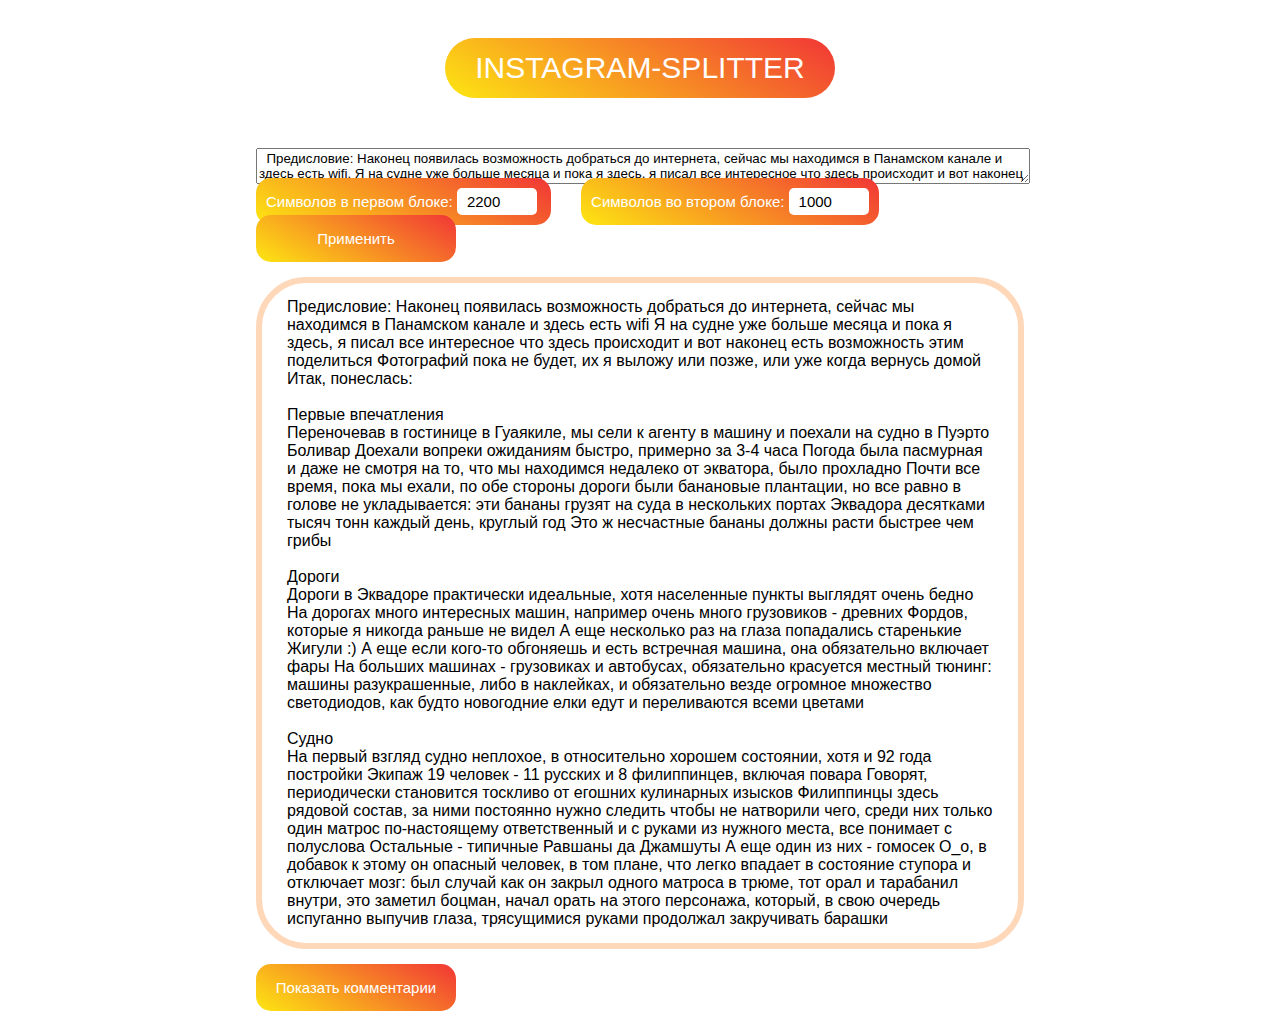
==== index.html @ 46671bc6 "Rename split-text.html to index.html" ====
<!DOCTYPE html>
<html lang="en">
<head>
    <meta charset="UTF-8">
    <title>Instagram-splitter</title>
    <script src="split-text.js"></script>
    <link rel="stylesheet" href="split-text.css" type="text/css">
</head>
<body onLoad="init()">
<div class="header"><p>INSTAGRAM-SPLITTER</p></div>
<div class="wrapper">
    <div class="container">
        <textarea name="full-text" id="full-text" cols="30" rows="2">
  Предисловие: Наконец появилась возможность добраться до интернета, сейчас мы находимся в Панамском канале и здесь есть wifi. Я на судне уже больше месяца и пока я здесь, я писал все интересное что здесь происходит и вот наконец есть возможность этим поделиться. Фотографий пока не будет, их я выложу или позже, или уже когда вернусь домой. Итак, понеслась:

Первые впечатления
Переночевав в гостинице в Гуаякиле, мы сели к агенту в машину и поехали на судно в Пуэрто Боливар. Доехали вопреки ожиданиям быстро, примерно за 3-4 часа. Погода была пасмурная и даже не смотря на то, что мы находимся недалеко от экватора, было прохладно. Почти все время, пока мы ехали, по обе стороны дороги были банановые плантации, но все равно в голове не укладывается: эти бананы грузят на суда в нескольких портах Эквадора десятками тысяч тонн каждый день, круглый год. Это ж несчастные бананы должны расти быстрее чем грибы.

Дороги.
Дороги в Эквадоре практически идеальные, хотя населенные пункты выглядят очень бедно. На дорогах много интересных машин, например очень много грузовиков - древних Фордов, которые я никогда раньше не видел. А еще несколько раз на глаза попадались старенькие Жигули :) А еще если кого-то обгоняешь и есть встречная машина, она обязательно включает фары. На больших машинах - грузовиках и автобусах, обязательно красуется местный тюнинг: машины разукрашенные, либо в наклейках, и обязательно везде огромное множество светодиодов, как будто новогодние елки едут и переливаются всеми цветами.

Судно.
На первый взгляд судно неплохое, в относительно хорошем состоянии, хотя и 92 года постройки. Экипаж 19 человек - 11 русских и 8 филиппинцев, включая повара. Говорят, периодически становится тоскливо от егошних кулинарных изысков. Филиппинцы здесь рядовой состав, за ними постоянно нужно следить чтобы не натворили чего, среди них только один матрос по-настоящему ответственный и с руками из нужного места, все понимает с полуслова. Остальные - типичные Равшаны да Джамшуты. А еще один из них - гомосек О_о, в добавок к этому он опасный человек, в том плане, что легко впадает в состояние ступора и отключает мозг: был случай как он закрыл одного матроса в трюме, тот орал и тарабанил внутри, это заметил боцман, начал орать на этого персонажа, который, в свою очередь испуганно выпучив глаза, трясущимися руками продолжал закручивать барашки. В итоге боцман его отодвинул и выпустил матроса из трюма. Общение на английском языке, но из-за акцента не всегда с первого раз понятно что филиппинцы говорят, особенно по рации. Напимер, говорит он тебе: Бикарпуль! Бикарпуль! А потом, когда уже поздно, выясняется что это было "Be careful!"

Работа.
Сразу, как только мы заселились, я не успел разложить вещи, как в мою голову ворвался такой поток информации, что ни в сказке сказать, ни топором не вырубить. Во-первых, на судне абсолютно все бумаги - мануалы, журналы, и так далее - все на английском языке. Даже блокнотик, в который записываются отчеты по грузовым операциям - и тот на английском. Бумаги... ооооо... Их тысячи, лежат в сотнях папок, плюс огромное количество документов на компьютерах. Это мне просто разорвало мозг в клочья, потому что с этим объемом информации надо ознакомиться и научиться работать в кротчайшие сроки. Постоянная беготня, постоянная суета, совсем не легко. А также надо как можно быстрее разобраться со всем оборудованием на мостике, а там его мама не горюй. В общем, пока что, свободного времени нет вообще. Абсолютно. Только ночью с 00:00 до 06:00 можно поспать. Но это продлится не долго, буквально 1-2 недели, потом океанский переход до Европы, можно будет уже спокойно стоять вахты, а в свободное время читать книги компании Seatrade, на случай если в Европе придет проверка и будет задавать вопросы.

Ну и немного о приятном.
Неплохая одноместная каюта. Внутри несколько шкафов и полок, удобная кровать, койка напередохнуть, стол, стул, умывальник и внутрисудовой телефон. Также выдали 2 белых офицерских комбинезона с символикой компании, каску и персональную рацию. В моем распоряжении офицерский душ со стиральной машинкой и офицерская столовая. Во время швартовых операций мое место на мостике. Хотя и матросы на палубе не сильно напрягаются - там установлены гидравлические лебедки, не надо швартовные концы тягать вручную.

На этом пока все, фоток пока что нет, потому что просто некогда этим заниматься. Даже этот текст я пишу потому что просто появилось свободных 2 часа, отпустили отдохнуть, так как впереди 6-часовая вахта, а сразу после нее отшвартовка и идем в Гуаякиль, а во время отшвартовки и пока лоцман на судне - мое место на мостике. Так что, предстоит основательно заколебаться.
8 августа 2013г. Пуэрто Боливар, Эквадор.

Работа.
Я на судне уже почти 3 недели, все потихоньку начинает раскладываться по полочкам и становится понятным. Из Пуэрто Боливара мы пошли в Гуаякиль (Эквадор), а оттуда в Паиту (Перу). В этих портах мы загружались бананами и контейнерами. Потом мы взяли курс на Европу. Чтобы не делать огромный крюк вокруг Южной Америки, мы пошли в Панамский канал.

Панамский канал.
Возле входа в канал находится якорная стоянка, где куча судов стоит и ждет своей очереди на проход. Но, нам дали добро на проход практически без ожидания и постояв на якоре всего три часа, приехал лоцман, скомандовал "dead slow ahead" (самый малый вперед), я перевел ручку машинного телеграфа, похожую на автомобильный рычаг автоматической коробки передач в указанное положение, на что телеграф отозвался громким сигналом. Стрелка тахометра поползла вверх, судно слегка задрожало и мы медленно но верно начали набирать скорость и двигаться в сторону канала. Вход в канал со стороны океана выделен буями - десятки буев, выстроенные в две линии показывают единственный верный путь, выгладит грандиозно. А справа, за пальмами и дорогими виллами со стоящими рядом с ними роскошными яхтами, простирется огромный город небоскребов - Панама. А через десять минут открылось еще одно не менее грандиозное зрелище - строительство новых шлюзов, которые будут пропускать суда бОльших размеров, чем нынешние шлюзы. Но тут впереди из-за поворота показалась огромная стена, которая двигалась в нашу сторону. Навстречу нам шло судно-автомобилевоз Green Cove и так как канал - место совсем не широкое, автомобилевоз прошел от нас всего в 50 метрах, непривычно было стоя на мостике наблюдать столь близкое расхождение. А вот и буксиры. Это значит что мы подходим к шлюзам. Только мы подошли к шлюзу, как тут же нас привязали к резвым локомотивам - Мулам. Дальше все зависело только от них. 4 Мула держали нас с разных сторон и уже они руководили процессом, они нас резво разгоняли и останавливали в нужном месте и терпеливо ждали пока шлюз не наполнится водой. Так как наше судно не очень широкое, проблем с заходом в шлюз не было, а по длине получилось так, что за нами сзади поместилось еще одно небольшое судно. Правда мы оказались более быстроходными и пока мы шли от тихоокеанских до атлантических шлюзов по каналу и озеру Гатун, это судно безнадежно отстало, но нам пришлось его ждать :(
    </textarea>
        <label class="btn" for="first-block-size">Символов в первом блоке:
            <input class="input" id="first-block-size" type="number" value="2200" min="500" step="100">
        </label>
        <label class="btn" for="block-size">Символов во втором блоке:
            <input class="input" id="block-size" type="number" value="1000" min="250" step="50">
        </label>
        <button class="btn" id="init" onclick="init ()">
            Применить
        </button>
        <div id="always-visible"></div>
        <button class="btn" id="Btn" onclick="showComments()">Показать комментарии</button>
        <div id="comments"></div>


    </div>
</div>
</body>
</html>
---- split-text.css ----
body {
    overflow: scroll;
}

body, * {
    font-family: Arial, sans-serif;
}

.header {
    display: flex;
    justify-content: center;
}

.header p {
    font-family: "Roboto Thin", sans-serif;
    font-size: 30px;
    background: linear-gradient(30deg, #fde612, #f13636);
    color: white;
    background-color: #1253fd;
    border-radius: 50px;
    padding: 13px 30px;
}

.wrapper {
    display: flex;
    justify-content: center;
}

.container {
    max-width: 60vw;
}

#always-visible {
    display: flex;
    justify-content: left;
    padding: 15px 25px;
    margin-top: 15px;
    margin-bottom: 15px;
    min-height: 200px;
    background-color: white;
    border: 6px solid #ffd7b9;
    border-radius: 50px;
}

#comments {
    display: none;
    justify-content: left;
    padding: 15px 25px;
    min-height: 200px;
    background-color: white;
    border: 6px solid #ffebb9;
    border-radius: 50px;

}

.comm {
    padding: 15px 25px;
    min-height: 200px;
    background-color: white;
    border: 3px solid #f5f5f5;
    border-radius: 23px;
    margin: 5px;

    overflow: hidden;
}

.btn {
    padding: 15px 10px;
    margin-right: 30px;
    outline: none;
    background: linear-gradient(30deg, #fde612, #f13636);
    font-size: 15px;
    color: white;
    border-radius: 15px;
    border: 0px solid;
    width: 200px;
}

.btn:hover {
    background: linear-gradient(30deg, #ecd714, #e93434);
    color: white;
}

input {
    padding: 5px 10px;
    width: 60px;
}
.input{
    font-size: 15px;
    border-radius: 5px;
    border: 0px solid;
}
label {

    font-family: Corbel, sans-serif;
}

#full-text {
    margin-top: 20px;
    width: 100%;
}
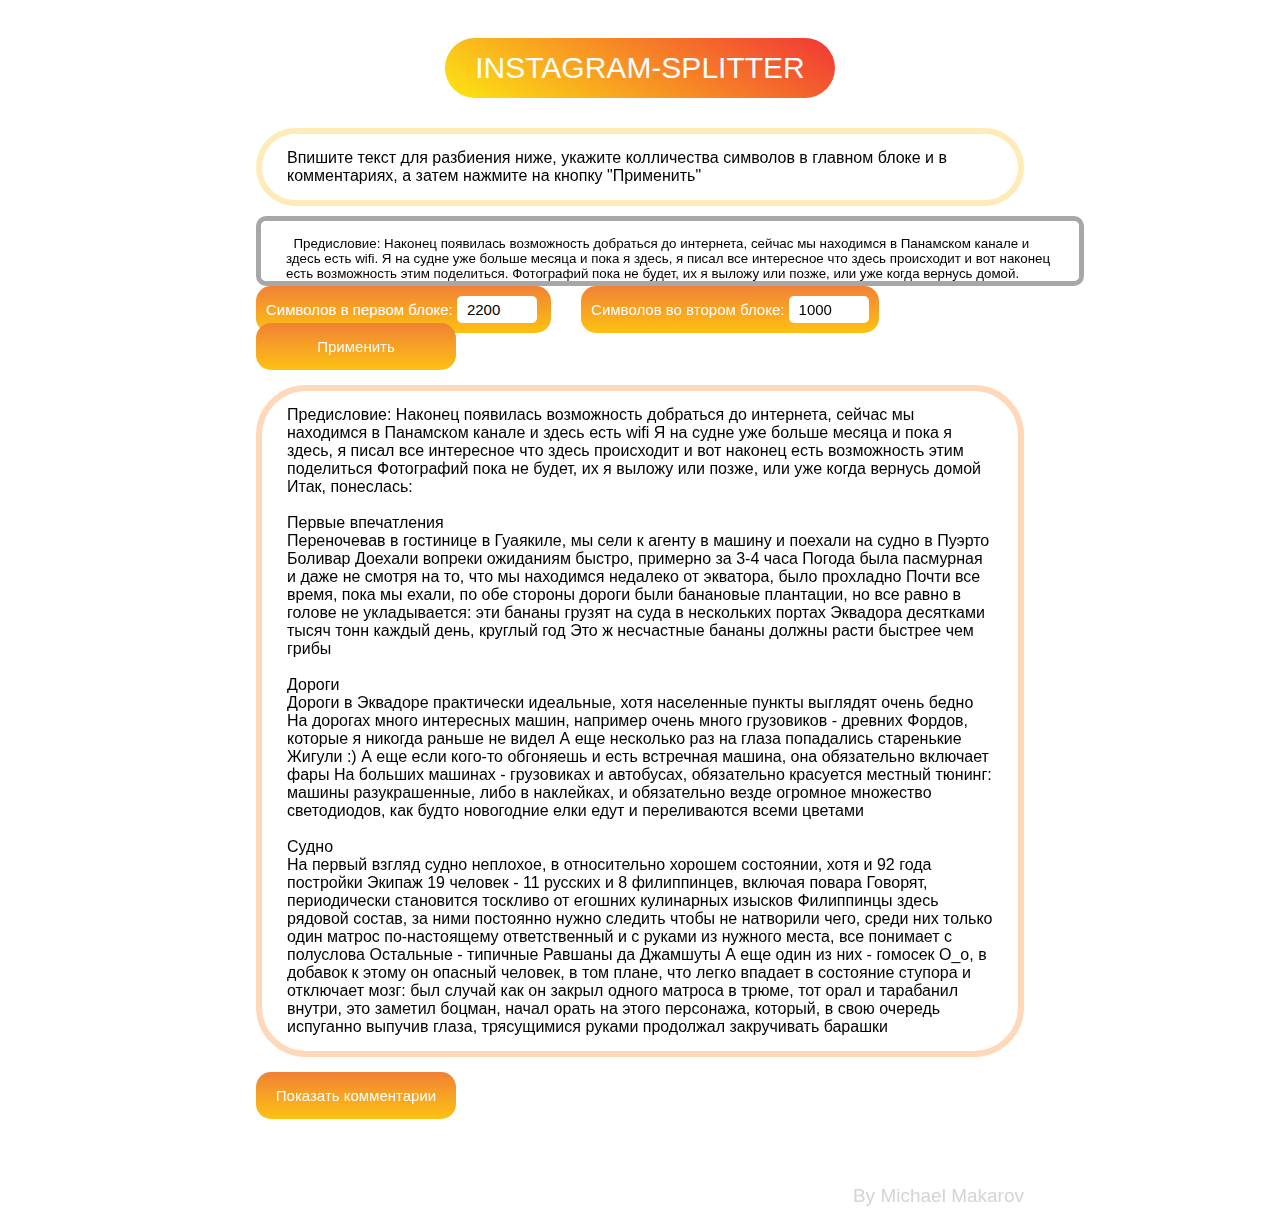
==== commit 22a9403d: "Add files via upload" ====
--- a/index.html
+++ b/index.html
@@ -7,9 +7,13 @@
     <link rel="stylesheet" href="split-text.css" type="text/css">
 </head>
 <body onLoad="init()">
-<div class="header"><p>INSTAGRAM-SPLITTER</p></div>
+<div class="header"><p>INSTAGRAM-SPLITTER</p>
+<div id="about-program"></div>
+</div>
 <div class="wrapper">
+
     <div class="container">
+        <div id="label">Впишите текст для разбиения ниже, укажите колличества символов в главном блоке и в комментариях, а затем нажмите на кнопку "Применить"</div>
         <textarea name="full-text" id="full-text" cols="30" rows="2">
   Предисловие: Наконец появилась возможность добраться до интернета, сейчас мы находимся в Панамском канале и здесь есть wifi. Я на судне уже больше месяца и пока я здесь, я писал все интересное что здесь происходит и вот наконец есть возможность этим поделиться. Фотографий пока не будет, их я выложу или позже, или уже когда вернусь домой. Итак, понеслась:
 
@@ -50,8 +54,8 @@
         <button class="btn" id="Btn" onclick="showComments()">Показать комментарии</button>
         <div id="comments"></div>
 
-
+        <div id="about-author"><br><br><br>By Michael Makarov</div>
     </div>
 </div>
 </body>
-</html>
+</html>--- a/split-text.css
+++ b/split-text.css
@@ -9,6 +9,14 @@
 .header {
     display: flex;
     justify-content: center;
+}
+
+#label {
+    display: flex;
+    padding: 15px 25px;
+    background-color: #ffffff;
+    border: 6px solid #ffebb9;
+    border-radius: 50px;
 }
 
 .header p {
@@ -37,7 +45,7 @@
     margin-top: 15px;
     margin-bottom: 15px;
     min-height: 200px;
-    background-color: white;
+    background-color: #ffffff;
     border: 6px solid #ffd7b9;
     border-radius: 50px;
 }
@@ -47,7 +55,7 @@
     justify-content: left;
     padding: 15px 25px;
     min-height: 200px;
-    background-color: white;
+    background-color: #ffffff;
     border: 6px solid #ffebb9;
     border-radius: 50px;
 
@@ -68,7 +76,7 @@
     padding: 15px 10px;
     margin-right: 30px;
     outline: none;
-    background: linear-gradient(30deg, #fde612, #f13636);
+    background: linear-gradient(360deg, #fdc212, #f18136);
     font-size: 15px;
     color: white;
     border-radius: 15px;
@@ -77,7 +85,7 @@
 }
 
 .btn:hover {
-    background: linear-gradient(30deg, #ecd714, #e93434);
+    background: linear-gradient(360deg, #efb810, #e97d35);
     color: white;
 }
 
@@ -85,17 +93,33 @@
     padding: 5px 10px;
     width: 60px;
 }
-.input{
+
+.input {
     font-size: 15px;
     border-radius: 5px;
     border: 0px solid;
 }
+
 label {
 
     font-family: Corbel, sans-serif;
 }
 
 #full-text {
-    margin-top: 20px;
+    justify-content: center;
     width: 100%;
+    resize: none;
+    display: flex;
+    padding: 15px 25px;
+    margin-top: 10px;
+    margin-bottom: 10px;
+    background-color: #ffffff;
+    border: 5px solid #a7a7a7;
+    border-radius: 10px;
+}
+#about-author{
+    display: flex;
+    flex-direction: row-reverse;
+    font-size: 19px;
+    color: #d4d4d4;
 }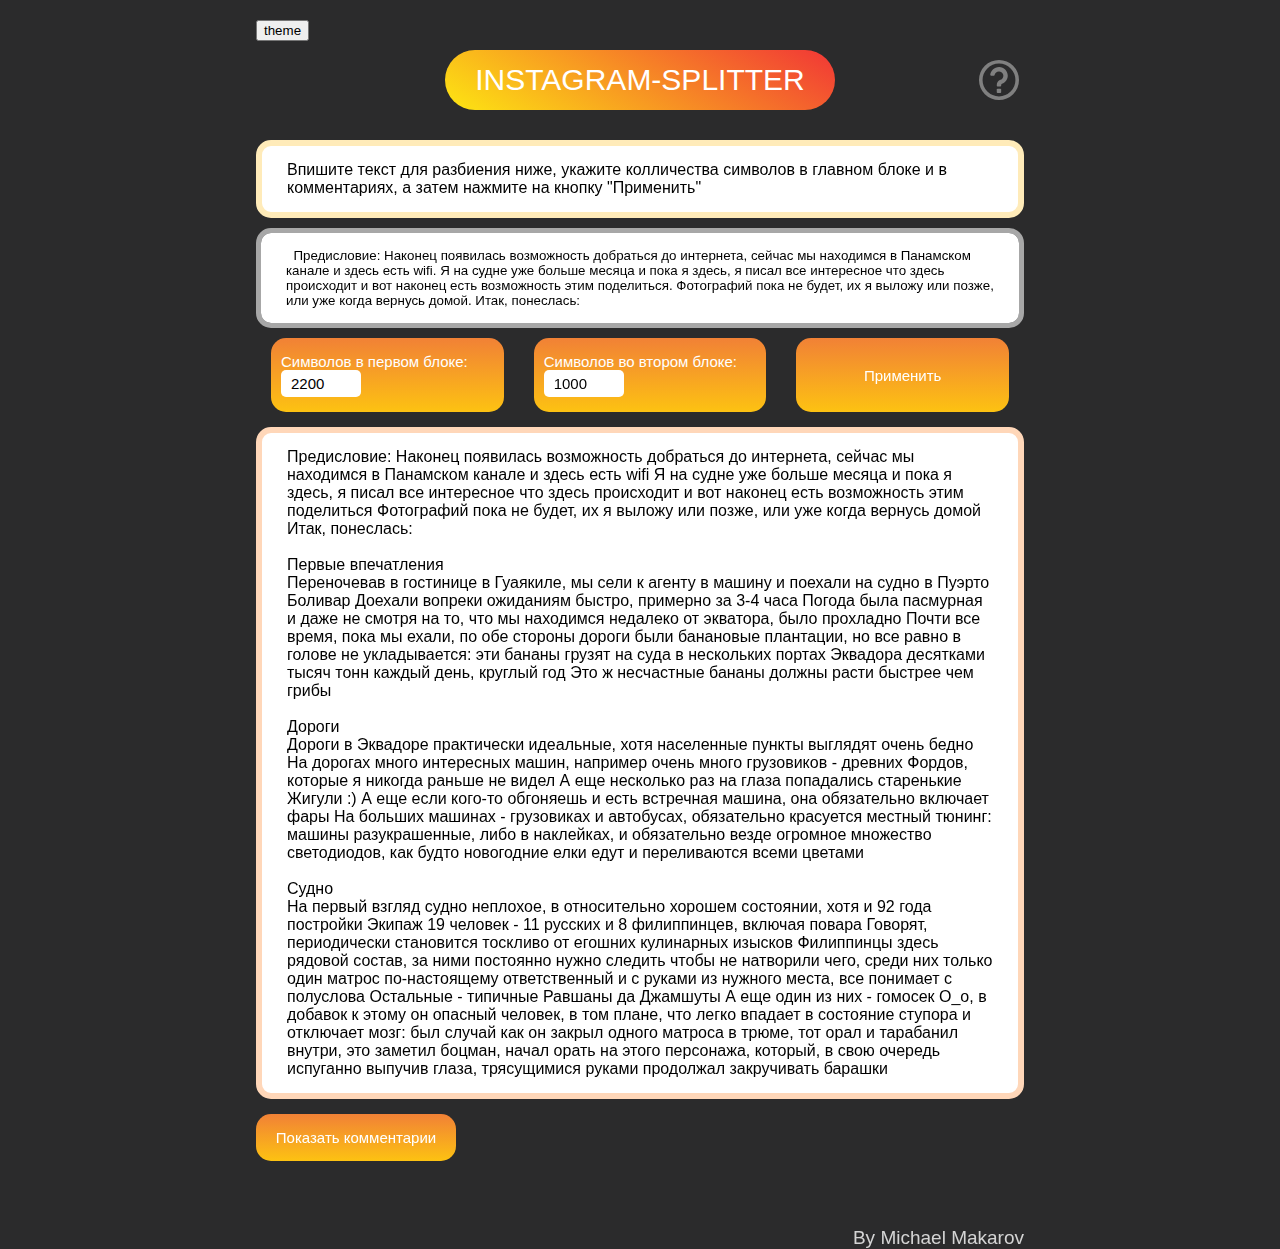
==== commit d98bd9c8: "Add files via upload" ====
--- a/index.html
+++ b/index.html
@@ -5,16 +5,32 @@
     <title>Instagram-splitter</title>
     <script src="split-text.js"></script>
     <link rel="stylesheet" href="split-text.css" type="text/css">
+    <link id="theme" rel="stylesheet" href="theme-dark.css" type="text/css">
 </head>
-<body onLoad="init()">
-<div class="header"><p>INSTAGRAM-SPLITTER</p>
-<div id="about-program"></div>
-</div>
-<div class="wrapper">
+<body onLoad="init()" onclick="hideInfo()">
+<div class="out-all">
+    <div class="header">
+        <div class="container wrapper">
+            <div style="min-width: 10% "><button onclick="toggleTheme()">theme</button></div>
+            <div style="min-width: 80%;" class="wrapper">
+                <p>INSTAGRAM-SPLITTER</p>
+            </div>
+            <div id="info-container" class="wrapper" >
+                <img id="info-button" src="img/info.svg" title="About Program" width="40" height="40">
+                <div id="info-dialog" class="rounded">Для интсы</div>
+            </div>
+        </div>
+    </div>
+    <div class="wrapper">
 
-    <div class="container">
-        <div id="label">Впишите текст для разбиения ниже, укажите колличества символов в главном блоке и в комментариях, а затем нажмите на кнопку "Применить"</div>
-        <textarea name="full-text" id="full-text" cols="30" rows="2">
+        <div class="container">
+
+            <div id="label" class="rounded">Впишите текст для разбиения ниже, укажите колличества символов в главном
+                блоке и
+                в комментариях,
+                а затем нажмите на кнопку "Применить"
+            </div>
+            <textarea name="full-text" id="full-text" class="rounded">
   Предисловие: Наконец появилась возможность добраться до интернета, сейчас мы находимся в Панамском канале и здесь есть wifi. Я на судне уже больше месяца и пока я здесь, я писал все интересное что здесь происходит и вот наконец есть возможность этим поделиться. Фотографий пока не будет, их я выложу или позже, или уже когда вернусь домой. Итак, понеслась:
 
 Первые впечатления
@@ -41,21 +57,30 @@
 Панамский канал.
 Возле входа в канал находится якорная стоянка, где куча судов стоит и ждет своей очереди на проход. Но, нам дали добро на проход практически без ожидания и постояв на якоре всего три часа, приехал лоцман, скомандовал "dead slow ahead" (самый малый вперед), я перевел ручку машинного телеграфа, похожую на автомобильный рычаг автоматической коробки передач в указанное положение, на что телеграф отозвался громким сигналом. Стрелка тахометра поползла вверх, судно слегка задрожало и мы медленно но верно начали набирать скорость и двигаться в сторону канала. Вход в канал со стороны океана выделен буями - десятки буев, выстроенные в две линии показывают единственный верный путь, выгладит грандиозно. А справа, за пальмами и дорогими виллами со стоящими рядом с ними роскошными яхтами, простирется огромный город небоскребов - Панама. А через десять минут открылось еще одно не менее грандиозное зрелище - строительство новых шлюзов, которые будут пропускать суда бОльших размеров, чем нынешние шлюзы. Но тут впереди из-за поворота показалась огромная стена, которая двигалась в нашу сторону. Навстречу нам шло судно-автомобилевоз Green Cove и так как канал - место совсем не широкое, автомобилевоз прошел от нас всего в 50 метрах, непривычно было стоя на мостике наблюдать столь близкое расхождение. А вот и буксиры. Это значит что мы подходим к шлюзам. Только мы подошли к шлюзу, как тут же нас привязали к резвым локомотивам - Мулам. Дальше все зависело только от них. 4 Мула держали нас с разных сторон и уже они руководили процессом, они нас резво разгоняли и останавливали в нужном месте и терпеливо ждали пока шлюз не наполнится водой. Так как наше судно не очень широкое, проблем с заходом в шлюз не было, а по длине получилось так, что за нами сзади поместилось еще одно небольшое судно. Правда мы оказались более быстроходными и пока мы шли от тихоокеанских до атлантических шлюзов по каналу и озеру Гатун, это судно безнадежно отстало, но нам пришлось его ждать :(
     </textarea>
-        <label class="btn" for="first-block-size">Символов в первом блоке:
-            <input class="input" id="first-block-size" type="number" value="2200" min="500" step="100">
-        </label>
-        <label class="btn" for="block-size">Символов во втором блоке:
-            <input class="input" id="block-size" type="number" value="1000" min="250" step="50">
-        </label>
-        <button class="btn" id="init" onclick="init ()">
-            Применить
-        </button>
-        <div id="always-visible"></div>
-        <button class="btn" id="Btn" onclick="showComments()">Показать комментарии</button>
-        <div id="comments"></div>
 
-        <div id="about-author"><br><br><br>By Michael Makarov</div>
+            <div class="wrapper" style="justify-content: space-between">
+                <label class="btn rounded triple-flex" for="first-block-size">Символов в первом блоке:
+                    <input class="input" id="first-block-size" type="number" value="2200" min="500" step="100">
+                </label>
+                <label class="btn rounded triple-flex" for="block-size">Символов во втором блоке:
+                    <input class="input" id="block-size" type="number" value="1000" min="250" step="50">
+                </label>
+                <button class="btn rounded triple-flex" id="init" onclick="init ()">
+                    Применить
+                </button>
+            </div>
+
+
+            <div id="always-visible" class="rounded"></div>
+            <button class="btn rounded" id="Btn" onclick="showComments()">Показать комментарии</button>
+            <div id="comments" class="rounded"></div>
+
+            <div id="about-author"><br><br><br>By Michael Makarov</div>
+        </div>
     </div>
+    <div id="shadow"></div>
+
 </div>
+
 </body>
 </html>--- a/split-text.css
+++ b/split-text.css
@@ -1,9 +1,16 @@
 body {
     overflow: scroll;
+    margin: 0;
 }
 
 body, * {
     font-family: Arial, sans-serif;
+}
+
+.out-all {
+    position: relative;
+    margin: 0;
+    padding-top: 20px;
 }
 
 .header {
@@ -11,12 +18,20 @@
     justify-content: center;
 }
 
+#info-button {
+    display: block;
+    width: 50px;
+}
+
 #label {
     display: flex;
     padding: 15px 25px;
     background-color: #ffffff;
     border: 6px solid #ffebb9;
-    border-radius: 50px;
+}
+
+.rounded {
+    border-radius: 15px;
 }
 
 .header p {
@@ -24,7 +39,6 @@
     font-size: 30px;
     background: linear-gradient(30deg, #fde612, #f13636);
     color: white;
-    background-color: #1253fd;
     border-radius: 50px;
     padding: 13px 30px;
 }
@@ -36,6 +50,7 @@
 
 .container {
     max-width: 60vw;
+    min-width: 60vw;
 }
 
 #always-visible {
@@ -47,7 +62,6 @@
     min-height: 200px;
     background-color: #ffffff;
     border: 6px solid #ffd7b9;
-    border-radius: 50px;
 }
 
 #comments {
@@ -57,29 +71,14 @@
     min-height: 200px;
     background-color: #ffffff;
     border: 6px solid #ffebb9;
-    border-radius: 50px;
-
-}
-
-.comm {
-    padding: 15px 25px;
-    min-height: 200px;
-    background-color: white;
-    border: 3px solid #f5f5f5;
-    border-radius: 23px;
-    margin: 5px;
-
-    overflow: hidden;
 }
 
 .btn {
     padding: 15px 10px;
-    margin-right: 30px;
     outline: none;
     background: linear-gradient(360deg, #fdc212, #f18136);
     font-size: 15px;
     color: white;
-    border-radius: 15px;
     border: 0px solid;
     width: 200px;
 }
@@ -101,13 +100,14 @@
 }
 
 label {
-
     font-family: Corbel, sans-serif;
 }
 
 #full-text {
     justify-content: center;
+    box-sizing: border-box;
     width: 100%;
+    height: 100px;
     resize: none;
     display: flex;
     padding: 15px 25px;
@@ -115,11 +115,46 @@
     margin-bottom: 10px;
     background-color: #ffffff;
     border: 5px solid #a7a7a7;
-    border-radius: 10px;
 }
-#about-author{
+
+#about-author {
     display: flex;
     flex-direction: row-reverse;
     font-size: 19px;
     color: #d4d4d4;
-}+}
+
+.triple-flex {
+    flex: 1 1 150px;
+    margin: 0 15px;
+}
+
+#shadow {
+    display: none;
+    background-color: #000000;
+    opacity: 0.3;
+    position: absolute;
+    width: 100%;
+    height: 100%;
+    top: 0px;
+}
+
+#info-container {
+    position: relative; /* Это нужно для правильного поведения дочернего div с диалогом с position absolute */
+    min-width: 10%;
+    flex-direction: column;
+    align-items: flex-end;
+}
+
+#info-dialog {
+    display: none;
+    background-color: #ffffff;
+    position: absolute;
+    width: 280px;
+    height: 180px;
+    top: 90px;
+    right: 0;
+    box-shadow: 0 0 10px #626262;
+    z-index: 2;
+    padding: 10px;
+}
--- a/theme-dark.css
+++ b/theme-dark.css
@@ -0,0 +1,3 @@
+body{
+    background-color: #2b2b2c;
+}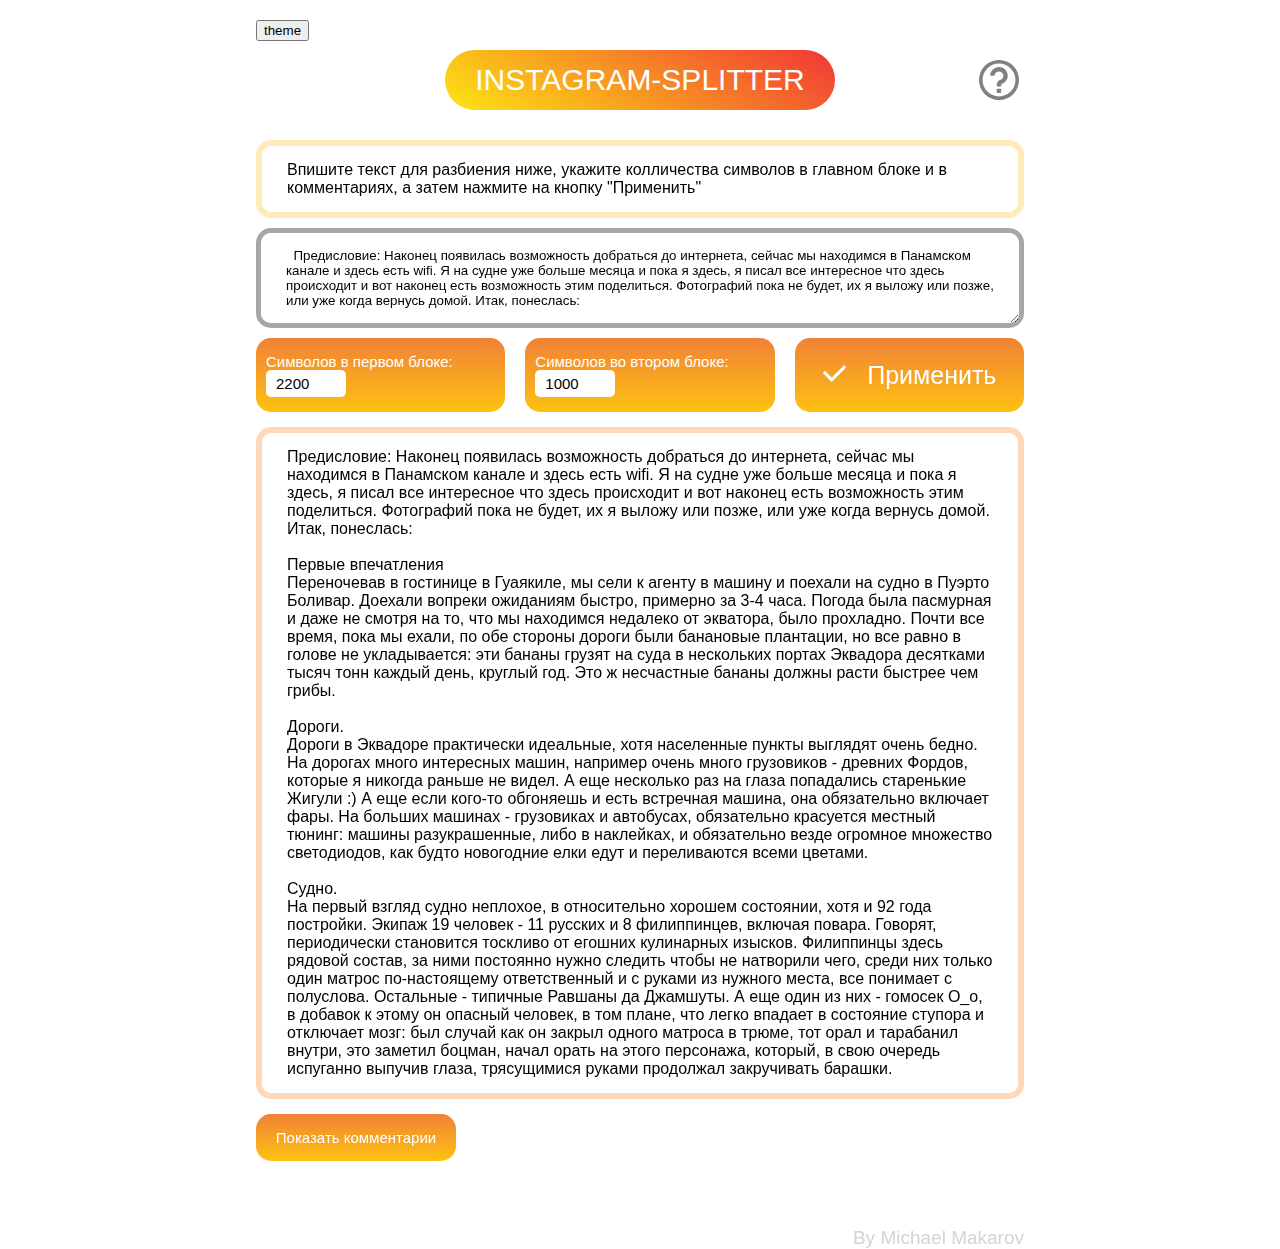
==== commit 64dcb22e: "Add files via upload" ====
--- a/index.html
+++ b/index.html
@@ -5,7 +5,7 @@
     <title>Instagram-splitter</title>
     <script src="split-text.js"></script>
     <link rel="stylesheet" href="split-text.css" type="text/css">
-    <link id="theme" rel="stylesheet" href="theme-dark.css" type="text/css">
+    <link id="theme" rel="stylesheet" href="theme-light.css" type="text/css">
 </head>
 <body onLoad="init()" onclick="hideInfo()">
 <div class="out-all">
@@ -65,8 +65,8 @@
                 <label class="btn rounded triple-flex" for="block-size">Символов во втором блоке:
                     <input class="input" id="block-size" type="number" value="1000" min="250" step="50">
                 </label>
-                <button class="btn rounded triple-flex" id="init" onclick="init ()">
-                    Применить
+                <button class="btn rounded triple-flex" id="init" onclick="init ()" style="margin-right: 0;">
+                    <img src="img/check.svg" style="width: 25px; margin-right: 20px;margin-bottom: -2px;"><span style="font-size: 25px">Применить</span>
                 </button>
             </div>
 
--- a/split-text.css
+++ b/split-text.css
@@ -108,7 +108,7 @@
     box-sizing: border-box;
     width: 100%;
     height: 100px;
-    resize: none;
+    resize: vertical;
     display: flex;
     padding: 15px 25px;
     margin-top: 10px;
@@ -125,8 +125,8 @@
 }
 
 .triple-flex {
-    flex: 1 1 150px;
-    margin: 0 15px;
+    flex: 6 6 150px;
+    margin-right: 20px;
 }
 
 #shadow {
--- a/theme-light.css
+++ b/theme-light.css
@@ -0,0 +1,3 @@
+body{
+    background-color: #ffffff;
+}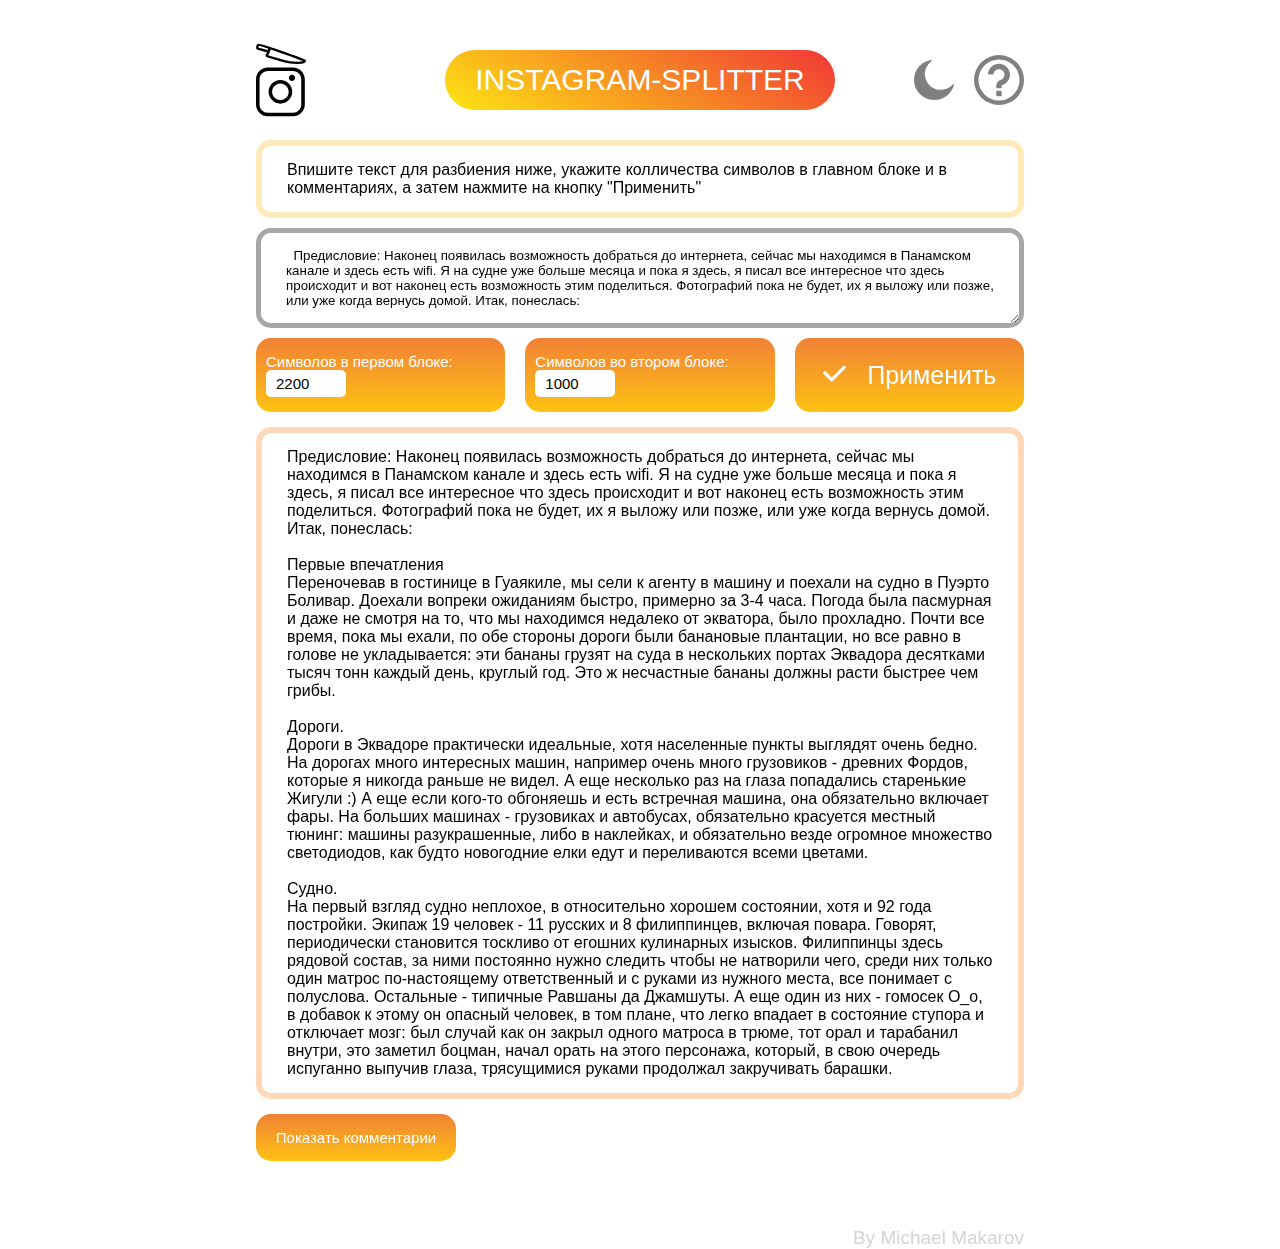
==== commit 3dcf6850: "Add files via upload" ====
--- a/index.html
+++ b/index.html
@@ -11,13 +11,20 @@
 <div class="out-all">
     <div class="header">
         <div class="container wrapper">
-            <div style="min-width: 10% "><button onclick="toggleTheme()">theme</button></div>
+            <div style="min-width: 10%; justify-content: flex-start;" class="wrapper">
+
+                <img src="img/logo.svg" id="logo"/>
+            </div>
             <div style="min-width: 80%;" class="wrapper">
                 <p>INSTAGRAM-SPLITTER</p>
             </div>
-            <div id="info-container" class="wrapper" >
-                <img id="info-button" src="img/info.svg" title="About Program" width="40" height="40">
-                <div id="info-dialog" class="rounded">Для интсы</div>
+            <div id="info-container" class="wrapper">
+                <div class="wrapper">
+                    <img src="img/moon.svg" onclick="toggleTheme()" class="right-images" id="themeImg">
+                    <img id="info-button" src="img/info.svg" title="About Program" class="right-images">
+                </div>
+                <div id="info-dialog" class="rounded">Программа создана для того, чтобы разделять текст</div>
+
             </div>
         </div>
     </div>
@@ -66,7 +73,8 @@
                     <input class="input" id="block-size" type="number" value="1000" min="250" step="50">
                 </label>
                 <button class="btn rounded triple-flex" id="init" onclick="init ()" style="margin-right: 0;">
-                    <img src="img/check.svg" style="width: 25px; margin-right: 20px;margin-bottom: -2px;"><span style="font-size: 25px">Применить</span>
+                    <img src="img/check.svg" style="width: 25px; margin-right: 20px;margin-bottom: -2px;"><span
+                        style="font-size: 25px">Применить</span>
                 </button>
             </div>
 
--- a/split-text.css
+++ b/split-text.css
@@ -73,6 +73,17 @@
     border: 6px solid #ffebb9;
 }
 
+.comm {
+    padding: 15px 25px;
+    min-height: 200px;
+    background-color: white;
+    border: 3px solid #f5f5f5;
+    border-radius: 23px;
+    margin: 5px;
+
+    overflow: hidden;
+}
+
 .btn {
     padding: 15px 10px;
     outline: none;
@@ -146,6 +157,13 @@
     align-items: flex-end;
 }
 
+#logo {
+    width: 50px;
+}
+.right-images{
+    width:40px;
+    margin-left: 20px;
+}
 #info-dialog {
     display: none;
     background-color: #ffffff;
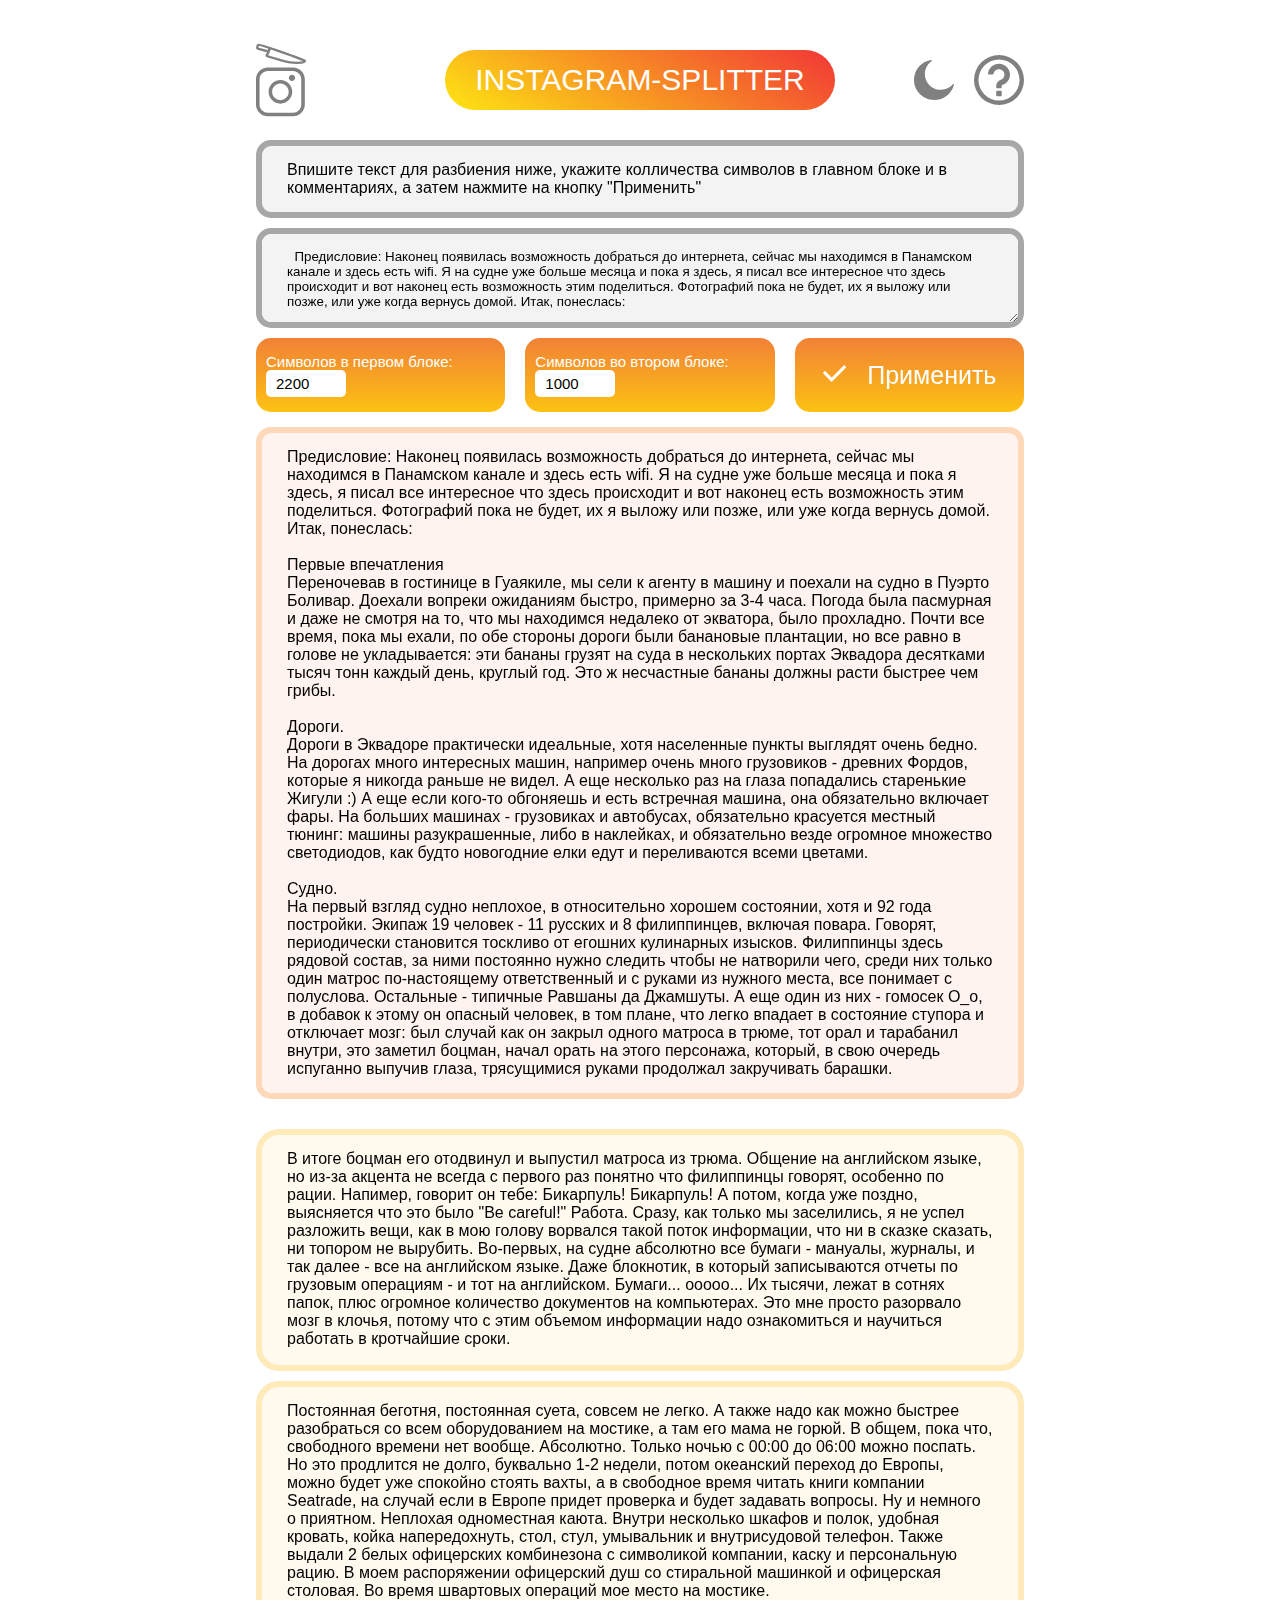
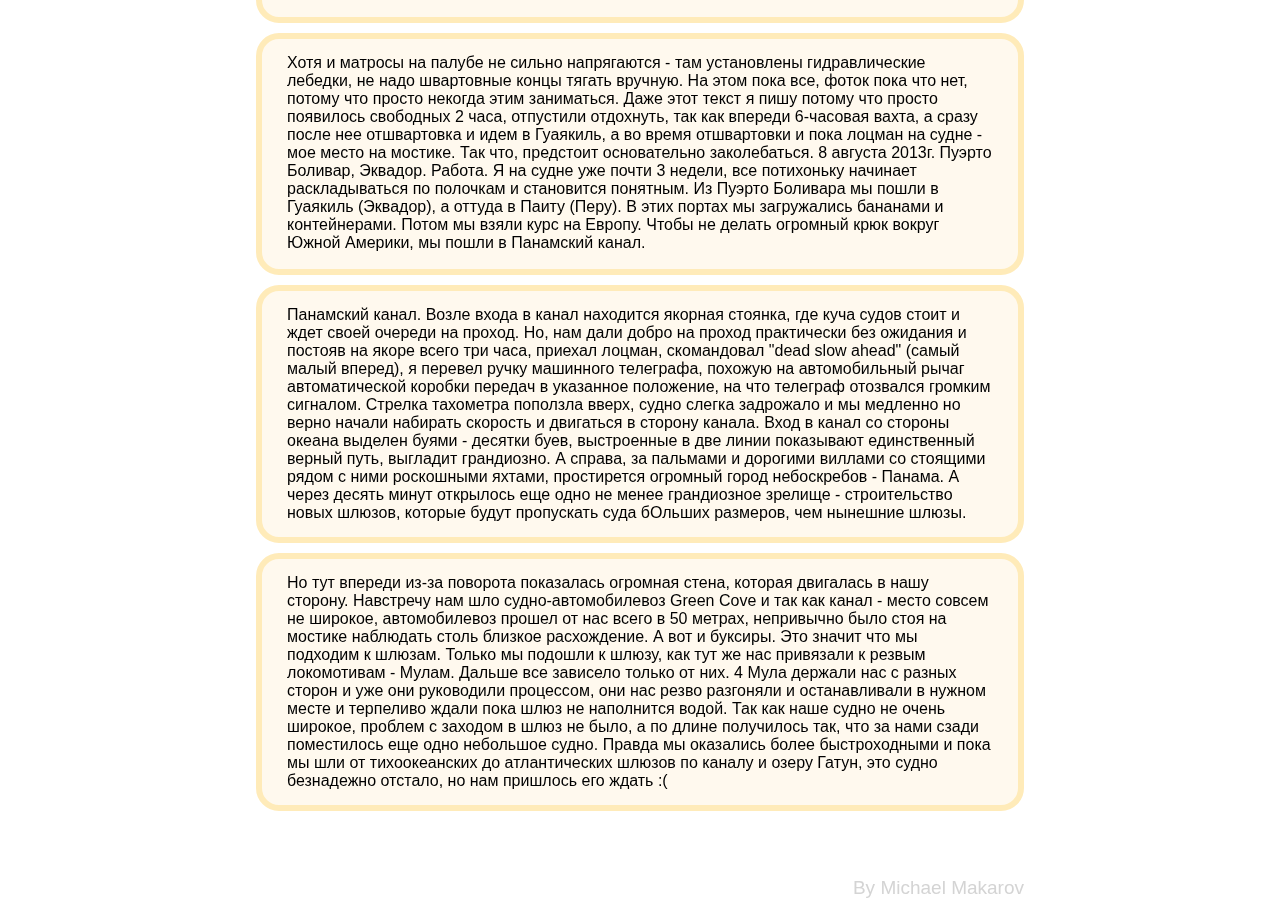
==== commit b762c119: "Add files via upload" ====
--- a/index.html
+++ b/index.html
@@ -80,7 +80,6 @@
 
 
             <div id="always-visible" class="rounded"></div>
-            <button class="btn rounded" id="Btn" onclick="showComments()">Показать комментарии</button>
             <div id="comments" class="rounded"></div>
 
             <div id="about-author"><br><br><br>By Michael Makarov</div>
--- a/split-text.css
+++ b/split-text.css
@@ -26,8 +26,8 @@
 #label {
     display: flex;
     padding: 15px 25px;
-    background-color: #ffffff;
-    border: 6px solid #ffebb9;
+    background-color: #f3f3f3;
+    border: 6px solid #a7a7a7;
 }
 
 .rounded {
@@ -58,29 +58,26 @@
     justify-content: left;
     padding: 15px 25px;
     margin-top: 15px;
-    margin-bottom: 15px;
+    margin-bottom: 30px;
     min-height: 200px;
-    background-color: #ffffff;
+    background-color: #fff3ef;
     border: 6px solid #ffd7b9;
 }
 
 #comments {
-    display: none;
+    display: block;
     justify-content: left;
-    padding: 15px 25px;
     min-height: 200px;
     background-color: #ffffff;
-    border: 6px solid #ffebb9;
 }
 
 .comm {
     padding: 15px 25px;
     min-height: 200px;
-    background-color: white;
-    border: 3px solid #f5f5f5;
+    background-color: #fff9ee;
+    border: 6px solid #ffebb9;
     border-radius: 23px;
-    margin: 5px;
-
+    margin-top: 10px;
     overflow: hidden;
 }
 
@@ -124,8 +121,8 @@
     padding: 15px 25px;
     margin-top: 10px;
     margin-bottom: 10px;
-    background-color: #ffffff;
-    border: 5px solid #a7a7a7;
+    background-color: #f3f3f3;
+    border: 6px solid #a7a7a7;
 }
 
 #about-author {
